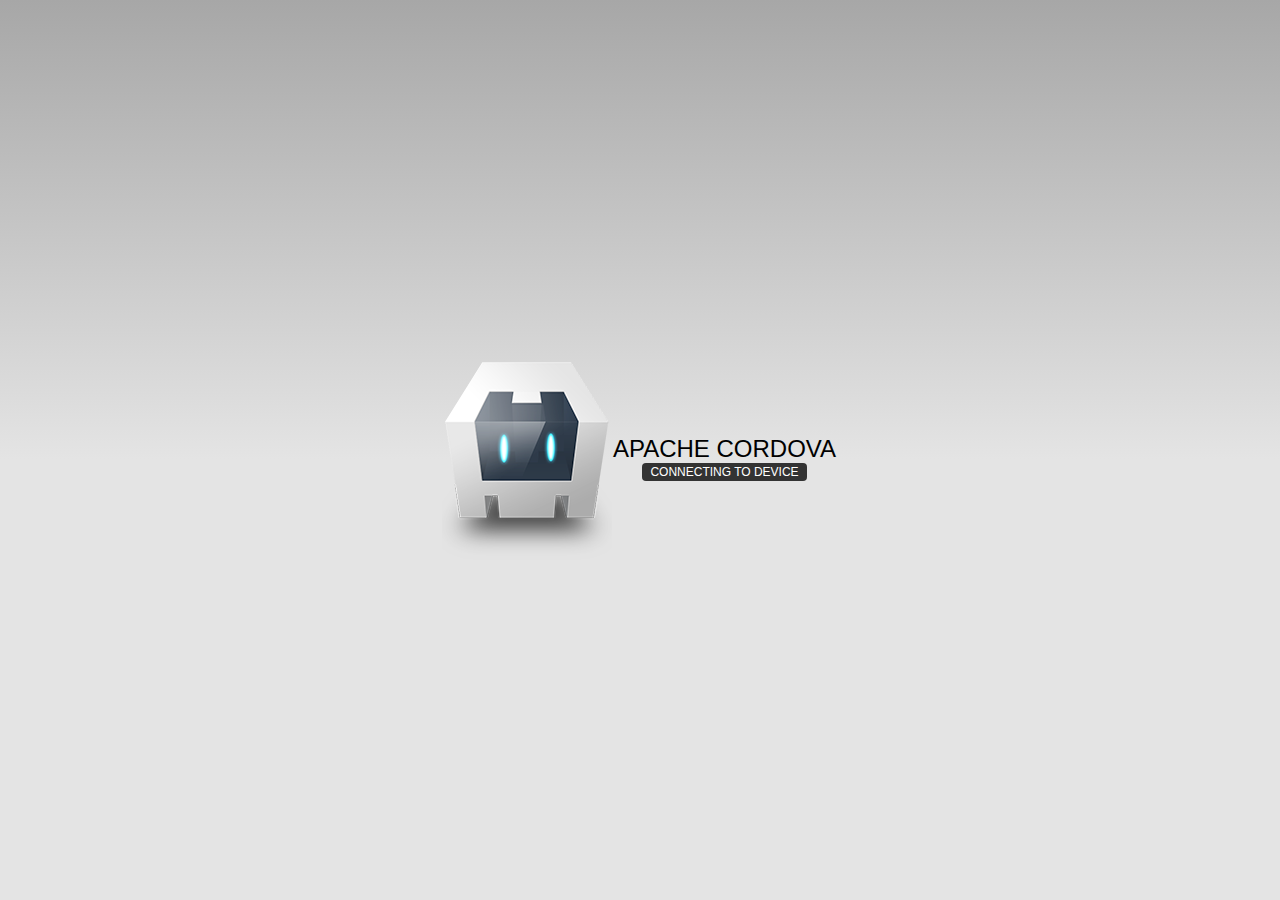
==== Pntry/index.html @ 760c08d2 "App created." ====
<!DOCTYPE html>
<!--
    Licensed to the Apache Software Foundation (ASF) under one
    or more contributor license agreements.  See the NOTICE file
    distributed with this work for additional information
    regarding copyright ownership.  The ASF licenses this file
    to you under the Apache License, Version 2.0 (the
    "License"); you may not use this file except in compliance
    with the License.  You may obtain a copy of the License at

    http://www.apache.org/licenses/LICENSE-2.0

    Unless required by applicable law or agreed to in writing,
    software distributed under the License is distributed on an
    "AS IS" BASIS, WITHOUT WARRANTIES OR CONDITIONS OF ANY
     KIND, either express or implied.  See the License for the
    specific language governing permissions and limitations
    under the License.
-->
<html>
    <head>
        <meta http-equiv="Content-Type" content="text/html; charset=UTF-8" />
        <meta name="format-detection" content="telephone=no" />
        <meta name="viewport" content="user-scalable=no, initial-scale=1, maximum-scale=1, minimum-scale=1, width=device-width, height=device-height, target-densitydpi=device-dpi" />
        <link rel="stylesheet" type="text/css" href="css/index.css" />
        <title>Hello World!</title>
    </head>
    <body>
        <div class="app">
            <h1>Apache Cordova</h1>
            <div id="deviceready" class="blink">
                <p class="event listening">Connecting to Device</p>
                <p class="event received">Device is Ready</p>
            </div>
        </div>
        <script type="text/javascript" src="cordova.js"></script>
        <script type="text/javascript" src="js/index.js"></script>
        <script type="text/javascript">
            app.initialize();
        </script>
    </body>
</html>
---- Pntry/css/index.css ----
/*
 * Licensed to the Apache Software Foundation (ASF) under one
 * or more contributor license agreements.  See the NOTICE file
 * distributed with this work for additional information
 * regarding copyright ownership.  The ASF licenses this file
 * to you under the Apache License, Version 2.0 (the
 * "License"); you may not use this file except in compliance
 * with the License.  You may obtain a copy of the License at
 *
 * http://www.apache.org/licenses/LICENSE-2.0
 *
 * Unless required by applicable law or agreed to in writing,
 * software distributed under the License is distributed on an
 * "AS IS" BASIS, WITHOUT WARRANTIES OR CONDITIONS OF ANY
 * KIND, either express or implied.  See the License for the
 * specific language governing permissions and limitations
 * under the License.
 */
* {
    -webkit-tap-highlight-color: rgba(0,0,0,0); /* make transparent link selection, adjust last value opacity 0 to 1.0 */
}

body {
    -webkit-touch-callout: none;                /* prevent callout to copy image, etc when tap to hold */
    -webkit-text-size-adjust: none;             /* prevent webkit from resizing text to fit */
    -webkit-user-select: none;                  /* prevent copy paste, to allow, change 'none' to 'text' */
    background-color:#E4E4E4;
    background-image:linear-gradient(top, #A7A7A7 0%, #E4E4E4 51%);
    background-image:-webkit-linear-gradient(top, #A7A7A7 0%, #E4E4E4 51%);
    background-image:-ms-linear-gradient(top, #A7A7A7 0%, #E4E4E4 51%);
    background-image:-webkit-gradient(
        linear,
        left top,
        left bottom,
        color-stop(0, #A7A7A7),
        color-stop(0.51, #E4E4E4)
    );
    background-attachment:fixed;
    font-family:'HelveticaNeue-Light', 'HelveticaNeue', Helvetica, Arial, sans-serif;
    font-size:12px;
    height:100%;
    margin:0px;
    padding:0px;
    text-transform:uppercase;
    width:100%;
}

/* Portrait layout (default) */
.app {
    background:url(../img/logo.png) no-repeat center top; /* 170px x 200px */
    position:absolute;             /* position in the center of the screen */
    left:50%;
    top:50%;
    height:50px;                   /* text area height */
    width:225px;                   /* text area width */
    text-align:center;
    padding:180px 0px 0px 0px;     /* image height is 200px (bottom 20px are overlapped with text) */
    margin:-115px 0px 0px -112px;  /* offset vertical: half of image height and text area height */
                                   /* offset horizontal: half of text area width */
}

/* Landscape layout (with min-width) */
@media screen and (min-aspect-ratio: 1/1) and (min-width:400px) {
    .app {
        background-position:left center;
        padding:75px 0px 75px 170px;  /* padding-top + padding-bottom + text area = image height */
        margin:-90px 0px 0px -198px;  /* offset vertical: half of image height */
                                      /* offset horizontal: half of image width and text area width */
    }
}

h1 {
    font-size:24px;
    font-weight:normal;
    margin:0px;
    overflow:visible;
    padding:0px;
    text-align:center;
}

.event {
    border-radius:4px;
    -webkit-border-radius:4px;
    color:#FFFFFF;
    font-size:12px;
    margin:0px 30px;
    padding:2px 0px;
}

.event.listening {
    background-color:#333333;
    display:block;
}

.event.received {
    background-color:#4B946A;
    display:none;
}

@keyframes fade {
    from { opacity: 1.0; }
    50% { opacity: 0.4; }
    to { opacity: 1.0; }
}
 
@-webkit-keyframes fade {
    from { opacity: 1.0; }
    50% { opacity: 0.4; }
    to { opacity: 1.0; }
}
 
.blink {
    animation:fade 3000ms infinite;
    -webkit-animation:fade 3000ms infinite;
}
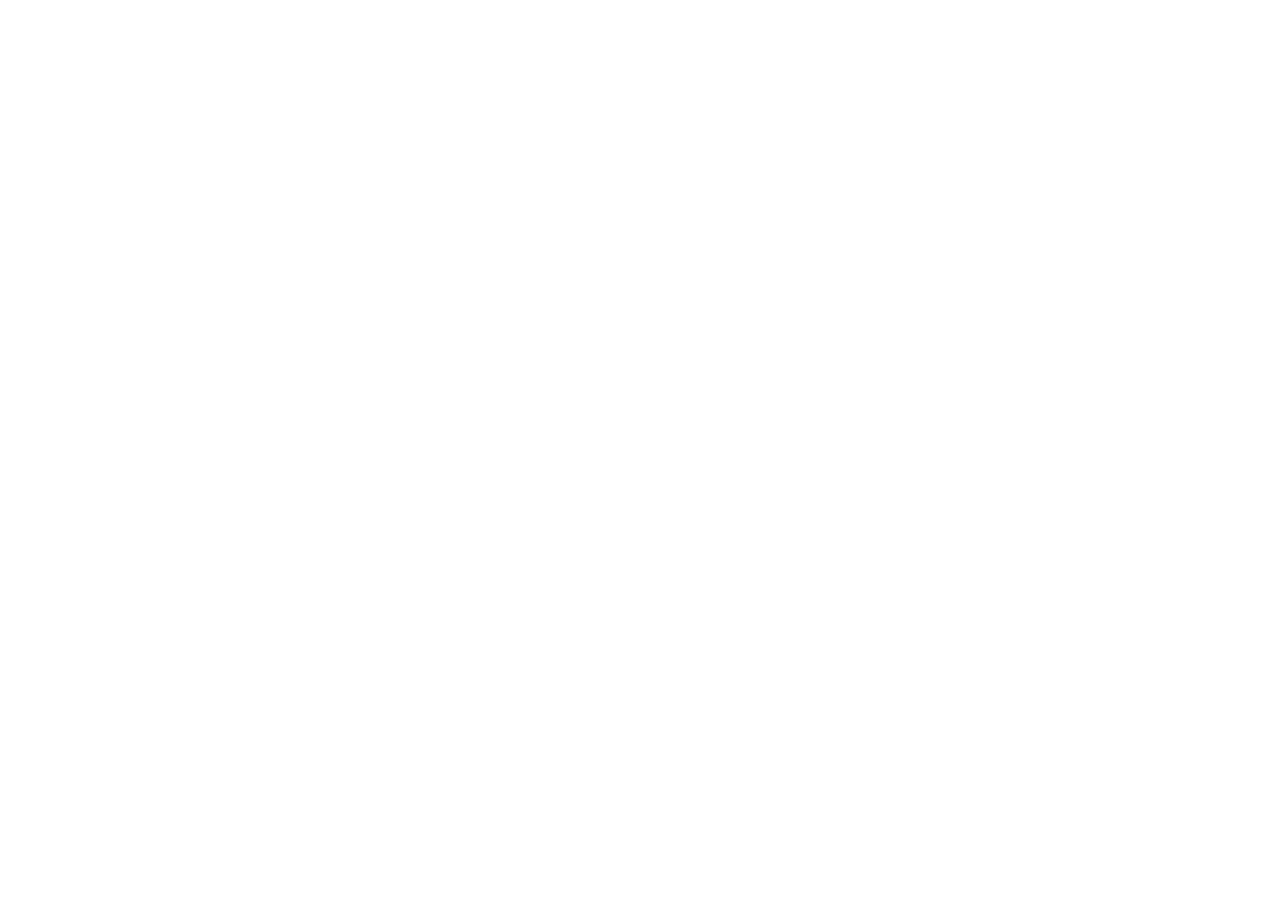
==== commit 5e3c4688: "Changes made by Ken Hh (sipantic@gmail.com)." ====
--- a/Pntry/index.html
+++ b/Pntry/index.html
@@ -1,42 +1,46 @@
-<!DOCTYPE html>
-<!--
-    Licensed to the Apache Software Foundation (ASF) under one
-    or more contributor license agreements.  See the NOTICE file
-    distributed with this work for additional information
-    regarding copyright ownership.  The ASF licenses this file
-    to you under the Apache License, Version 2.0 (the
-    "License"); you may not use this file except in compliance
-    with the License.  You may obtain a copy of the License at
+﻿<!DOCTYPE html>
+<html>
+<head>
+    <meta charset="utf-8">
+    <meta name="viewport" content="initial-scale=1, maximum-scale=1, user-scalable=no, width=device-width">
+    <title>on2t demo</title>
+    <link href="lib/ionic/css/ionic.css" rel="stylesheet">
+    <link href="css/style.css" rel="stylesheet">
+    <!-- IF using Sass (run gulp sass first), then uncomment below and remove the CSS includes above
+    <link href="css/ionic.app.css" rel="stylesheet"> -->
+    <!-- angularjs js -->
+    <script src="http://code.jquery.com/jquery-latest.min.js" type="text/javascript"></script>
+    <!--Google Maps -->
+    <script src="https://maps.googleapis.com/maps/api/js?key=AIzaSyB16sGmIekuGIvYOfNoW9T44377IU2d2Es&amp;sensor=true"></script>
 
-    http://www.apache.org/licenses/LICENSE-2.0
+    <!-- cordova script (this will be a 404 during development) -->
+    <script src="cordova.js"></script>
+    <!--ionic scripts -->
 
-    Unless required by applicable law or agreed to in writing,
-    software distributed under the License is distributed on an
-    "AS IS" BASIS, WITHOUT WARRANTIES OR CONDITIONS OF ANY
-     KIND, either express or implied.  See the License for the
-    specific language governing permissions and limitations
-    under the License.
--->
-<html>
-    <head>
-        <meta http-equiv="Content-Type" content="text/html; charset=UTF-8" />
-        <meta name="format-detection" content="telephone=no" />
-        <meta name="viewport" content="user-scalable=no, initial-scale=1, maximum-scale=1, minimum-scale=1, width=device-width, height=device-height, target-densitydpi=device-dpi" />
-        <link rel="stylesheet" type="text/css" href="css/index.css" />
-        <title>Hello World!</title>
-    </head>
-    <body>
-        <div class="app">
-            <h1>Apache Cordova</h1>
-            <div id="deviceready" class="blink">
-                <p class="event listening">Connecting to Device</p>
-                <p class="event received">Device is Ready</p>
-            </div>
-        </div>
-        <script type="text/javascript" src="cordova.js"></script>
-        <script type="text/javascript" src="js/index.js"></script>
-        <script type="text/javascript">
-            app.initialize();
-        </script>
-    </body>
+    <script data-require="ionic.js@*" data-semver="1.0.0" src="http://code.ionicframework.com/1.1.0/js/angular/angular.min.js"></script>
+    <link data-require="ionic@1.0.0-rc.2" data-semver="1.0.0-rc.2" rel="stylesheet" href="http://code.ionicframework.com/1.0.0-rc.2/css/ionic.css">
+    <script data-require="ionic@1.0.0-beta.1" data-semver="1.0.0-beta.1" src="http://code.ionicframework.com/1.1.0/js/ionic.bundle.min.js"></script>
+    <script src="http://code.ionicframework.com/1.1.0/js/angular/angular-resource.js"></script>
+    <script src="js/ng-cordova.min.js"></script>
+    <script data-require="ui-router@*" data-semver="0.2.15" src="//rawgit.com/angular-ui/ui-router/0.2.15/release/angular-ui-router.js"></script>
+    <!-- Latest compiled and minified CSS -->
+    <link rel="stylesheet" href="https://maxcdn.bootstrapcdn.com/bootstrap/3.3.5/css/bootstrap.min.css">
+    <!-- Optional theme -->
+    <link rel="stylesheet" href="https://maxcdn.bootstrapcdn.com/bootstrap/3.3.5/css/bootstrap-theme.min.css">
+    <!-- Latest compiled and minified JavaScript -->
+    <script src="https://maxcdn.bootstrapcdn.com/bootstrap/3.3.5/js/bootstrap.min.js"></script>
+ <!-- your app's js -->
+    <script type="text/javascript" src="js/app.js"></script>
+    <script type="text/javascript" src="js/controllers.js"></script>
+    <script type="text/javascript" src="js/services.js"></script>
+    <script type="text/javascript" src="js/directives.js"></script>
+    <script type="text/javascript" src="js/shirtSelection.js"></script>
+    <script type="text/javascript" src="js/shirtSelection.js"></script>
+
+    <script src="lib/ionic-service-core/ionic-core.js"></script>
+    <script src="lib/ionic-service-analytics/ionic-analytics.js"></script>
+</head>
+<body ng-app="starter">
+    <ion-nav-view></ion-nav-view>
+</body>
 </html>
--- a/Pntry/css/style.css
+++ b/Pntry/css/style.css
@@ -0,0 +1,73 @@
+/* Empty. Add your own CSS if you like */
+.done {
+    color: red;
+  text-decoration: line-through; 
+}
+
+map {
+  display: block;
+  width: 100%;
+  height: 100%;
+}
+.scroll {
+  height: 100%;
+}
+
+.flex-container {
+    display: flex;
+    flex-direction: row;
+    flex-wrap: wrap;
+    justify-content: center;
+    align-content: stretch;
+    align-items: center;
+    }
+
+.flex-item:nth-child(1) {
+    order: 0;
+    flex: 0 1 auto;
+    align-self: auto;
+    }
+#search-input {
+  text-align: center;
+}
+
+#photos {
+  margin: auto;
+}
+
+.photo {
+  width: 100px;
+  height: 100px;
+  margin: 1px;
+  float: left;
+  overflow: hidden;
+}
+.photo img {
+  min-width: 100%;
+  min-height: 100%;
+  max-width: 150%;
+  max-height: 150%;
+}
+
+#search-bar {
+  background: none;
+  position: absolute;
+  width: 100%;
+  top: 44px;
+  height: 40px;
+  z-index: 3;
+}
+#search-bar .item {
+  background: none;
+  border: none;
+}
+#content {
+  top: 44px;
+  padding-top: 45px;
+  padding-bottom: 20px;
+}
+
+.app-name {
+    background-image: url(imag/muddy-waters-logo3.png);
+    background-size: 119px 119px;
+  }